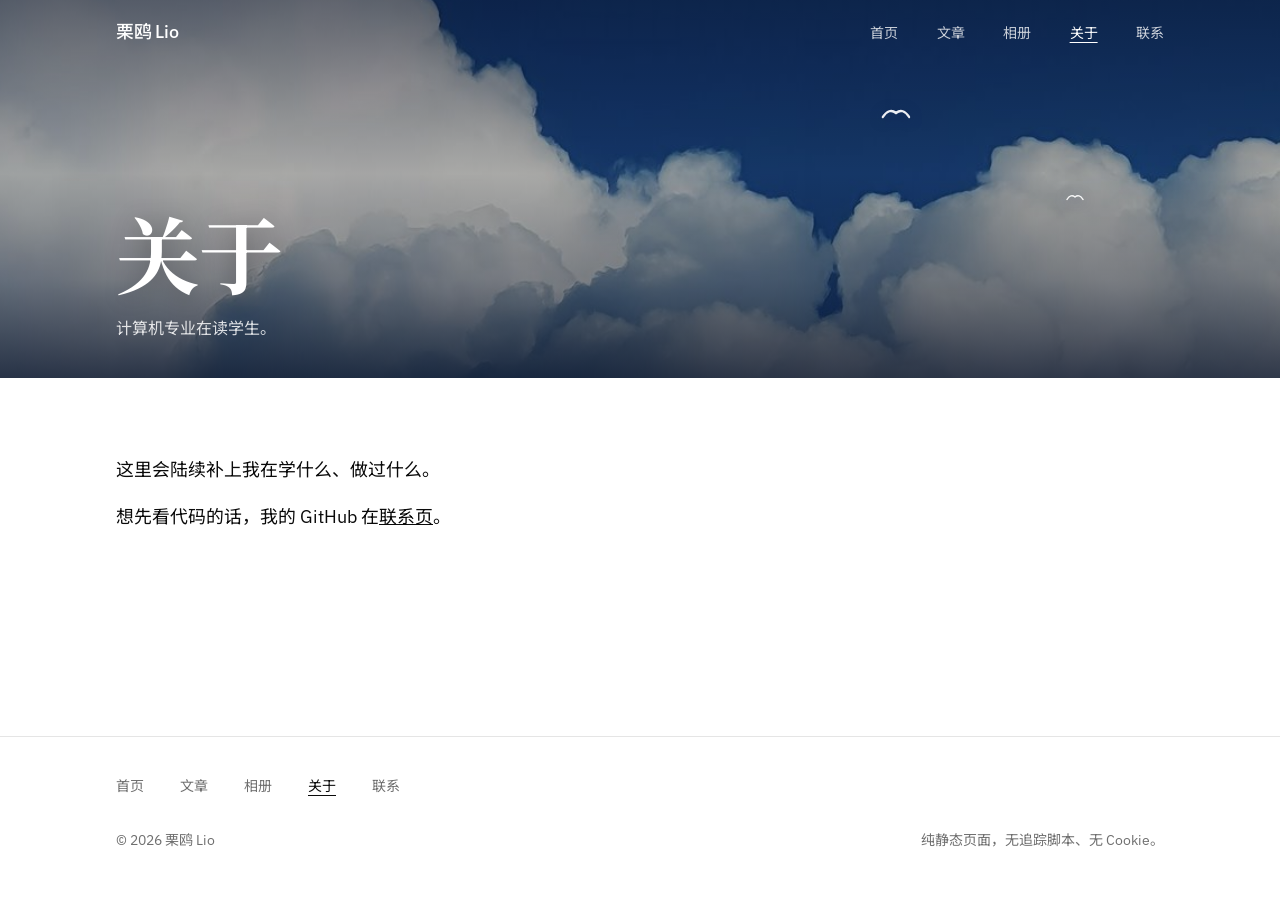
==== about.html @ 146764ef "初始提交：栗鸥 Lio 个人主页 五个页面（首页/文章/相册/关于/联系）+ 三个预备页面（项目/技术栈/留言），纯静态、无构建、无依赖。  首页一屏不滚动：照片铺满 + 大字 + 可点击的海鸥。全站" ====
<!DOCTYPE html>
<html lang="zh-CN">
<head>
<meta charset="utf-8">
<meta name="viewport" content="width=device-width, initial-scale=1">
<title>关于 · 栗鸥 Lio</title>
<meta name="description" content="关于栗鸥 Lio：学校与年级、关注的方向、现在在做什么。">
<meta property="og:type" content="website">
<meta property="og:site_name" content="栗鸥 Lio">
<meta property="og:title" content="关于 · 栗鸥 Lio">
<meta property="og:description" content="计算机专业在读，现在在找暑期实习。">
<meta property="og:url" content="https://你的域名/about.html">
<meta property="og:image" content="https://你的域名/assets/og-cover.jpg">
<meta property="og:image:width" content="1200">
<meta property="og:image:height" content="630">
<meta name="twitter:card" content="summary_large_image">
<link rel="icon" href="assets/favicon.svg" type="image/svg+xml">
<link rel="icon" href="assets/favicon-32.png" sizes="32x32" type="image/png">
<link rel="apple-touch-icon" href="assets/apple-touch-icon.png">
<link rel="preconnect" href="https://fonts.googleapis.com">
<link rel="preconnect" href="https://fonts.gstatic.com" crossorigin>
<link rel="stylesheet" href="https://fonts.googleapis.com/css2?family=Fraunces:opsz,wght@9..144,700&family=IBM+Plex+Sans:wght@400;500&family=Noto+Sans+SC:wght@400;500&family=Noto+Serif+SC:wght@700&display=swap">
<link rel="stylesheet" href="site.css">
</head>
<body class="sub">
<a class="skip" href="#main">跳到主要内容</a>

<header>
  <div class="wrap">
    <a class="brand" href="index.html">栗鸥 Lio</a>
    <nav aria-label="页面导航">
      <a href="index.html">首页</a>
      <a href="articles.html">文章</a>
      <a href="gallery.html">相册</a>
      <a href="about.html" aria-current="page">关于</a>
      <a href="contact.html">联系</a>
    </nav>
  </div>
</header>

<main id="main">

  <!-- 头图裁切贴近云层（.band-about），和项目页的"整片天"明显不同 -->
  <div class="pageband band-about">
    <div class="gulls">
      <div class="gull gull--deco" aria-hidden="true" style="--x:70%;--y:30%;--s:.9;--d:12s;--dx:13px;--dy:8px"><svg viewBox="0 0 64 30"><g><path d="M3 24 Q17 3 32 15 Q47 3 61 24" fill="none" stroke="currentColor" stroke-width="5" stroke-linecap="round"/></g></svg></div>
      <div class="gull gull--deco" aria-hidden="true" style="--x:84%;--y:52%;--s:.65;--d:9s;--dx:-9px;--dy:7px"><svg viewBox="0 0 64 30"><g><path d="M3 24 Q17 3 32 15 Q47 3 61 24" fill="none" stroke="currentColor" stroke-width="5" stroke-linecap="round"/></g></svg></div>
    </div>

    <div class="wrap band-inner">
      <h1>关于</h1>
      <p class="lede">计算机专业在读学生。</p>
    </div>
  </div>

  <div class="wrap pagebody">
    <section>
      <!-- TODO（给未来的你）：有内容了就往下加段落。
           学校与年级、在学什么、做过什么 —— 写具体的事，别写"热爱技术"这类形容词。
           写完把下面这段"陆续补上"删掉。 -->
      <p>这里会陆续补上我在学什么、做过什么。</p>
      <p>想先看代码的话，我的 GitHub 在<a href="contact.html">联系页</a>。</p>
    </section>
  </div>

</main>

<footer>
  <div class="wrap">
    <nav class="footnav" aria-label="页脚导航">
      <a href="index.html">首页</a>
      <a href="articles.html">文章</a>
      <a href="gallery.html">相册</a>
      <a href="about.html" aria-current="page">关于</a>
      <a href="contact.html">联系</a>
    </nav>
    <div class="footrow">
      <p>© <time datetime="2026">2026</time> 栗鸥 Lio</p>
      <p>纯静态页面，无追踪脚本、无 Cookie。</p>
    </div>
  </div>
</footer>
</body>
</html>
---- site.css ----
/* ============================================================
   栗鸥 Lio · 全站共用样式
   页面结构：
     index.html      首屏（hero 占满整个视口，不滚动）
     projects.html   项目
     about.html      关于
     stack.html      技术栈
     contact.html    联系
     guestbook.html  留言
   改配色 / 字体 / 间距只需要动下面的 :root 变量。
   ============================================================ */

:root{
  /* ── 色彩：全中性，强调色就是"黑"本身 ───────────────── */
  --bg:#FFFFFF;  --surface:#FAFAFA;
  --fg:#0A0A0A;  --fg-muted:#6F6F6F;  --line:#E5E5E5;
  --accent:#0A0A0A;

  /* ── 字体：避开 Inter / Roboto / Arial / 系统字体 / Space Grotesk ── */
  --font-display:"Fraunces","Noto Serif SC",Georgia,serif;
  --font-body:"IBM Plex Sans","Noto Sans SC",sans-serif;
  --font-mono:ui-monospace, SFMono-Regular, "SF Mono", Menlo, Consolas, "Liberation Mono", monospace;

  /* ── 字号阶梯：比例 1.25，全站只用这几档 ─────────────── */
  --step--1:.875rem; --step-0:1rem;      --step-1:1.25rem;  --step-2:1.5625rem;
  --step-3:1.9375rem; --step-4:2.4375rem;

  /* ── 间距：8pt 网格 ───────────────────────────────── */
  --space-2:8px; --space-3:12px; --space-4:16px; --space-6:24px;
  --space-8:32px; --space-12:48px; --space-16:64px; --space-24:96px;

  /* ── 度量 ─────────────────────────────────────────── */
  --container:1160px;   /* 宽画布：版心，不是阅读行宽 */
  --gutter:clamp(20px, 5vw, 56px);
  --measure:38em;       /* 正文段落：中文 ≤40 字/行 */
  --radius:2px;         /* 只留一档圆角 */

  /* 首屏背景图 —— 换背景只改这一行：
     url("assets/hero-sky-clean.jpg")   ✅ 当前使用：整张图铺满，中间那句英文已修掉
     url("assets/hero-sky.jpg")         原图（含英文 "BE JOYFUL ALWAYS"）
     url("assets/hero-sky-clouds.jpg")  只留云层带（1920×447）
     background-size 用 cover，任何屏幕比例都会铺满，不留白、不拉伸。      */
  --hero-img: url("assets/hero-sky-clean.jpg");
}
@media (prefers-color-scheme: dark){
  :root{ --bg:#000000; --surface:#0C0C0C; --fg:#FAFAFA; --fg-muted:#8C8C8C; --line:#242424; --accent:#FAFAFA; }
}

*,*::before,*::after{ box-sizing:border-box; }
/* 注册成"可插值颜色"，滚动驱动的顶栏变色才能在两种颜色之间平滑过渡 */
@property --hdr-fg{ syntax:"<color>"; inherits:true; initial-value:#FFFFFF; }
@property --hdr-bg{ syntax:"<color>"; inherits:true; initial-value:rgba(255,255,255,0); }
@property --hdr-line{ syntax:"<color>"; inherits:true; initial-value:rgba(255,255,255,0); }
html{ -webkit-text-size-adjust:100%; }
body{
  margin:0; min-height:100dvh;
  display:flex; flex-direction:column;          /* 让 footer 永远贴底 */
  background:var(--bg); color:var(--fg);
  font-family:var(--font-body);
  font-size:clamp(1rem, .94rem + .22vw, 1.125rem);
  line-height:1.75;
  font-synthesis-weight:none;
}
.wrap{ width:100%; max-width:var(--container); margin:0 auto; padding:0 var(--gutter); }
main{ flex:1 0 auto; display:flex; flex-direction:column; }

/* 焦点态必须可见（Vercel 规则：禁止只写 outline:none） */
:focus-visible{ outline:2px solid var(--accent); outline-offset:3px; border-radius:1px; }

.skip{ position:absolute; left:-9999px; }
.skip:focus{ position:static; display:inline-block; padding:var(--space-2) var(--space-4); }

/* ── 顶栏：全站共用 ─────────────────────────────────────
   默认状态：透明 + 白字，浮在照片上，跟着页面滚走。
   这是**不支持滚动驱动动画**时的样子 —— 完全可用，只是没有吸顶。
   下面 @supports 那一段才会把它变成"吸顶 + 滚动时自动变色"。
   ⚠️ 两个颜色变量用 @property 注册过（见文件顶部），
      否则浏览器不知道怎么在白和黑之间插值，只会硬切。 */
header{
  position:absolute; top:0; left:0; right:0; z-index:20; flex:none;
  background:none; border-bottom:0;
}
header .wrap{
  display:flex; justify-content:space-between; align-items:baseline;
  gap:var(--space-3) var(--space-8); flex-wrap:wrap;
  padding-top:var(--space-4); padding-bottom:var(--space-4);
}
.brand{ font-weight:500; letter-spacing:-.01em; color:#fff; text-decoration:none; }
nav{ display:flex; gap:clamp(16px, 3vw, 40px); flex-wrap:wrap; font-size:var(--step--1); }
nav a{ color:rgba(255,255,255,.82); text-decoration:none; padding-block:5px; }
/* padding-block 只是把可点区域从 14px 抬到 24px（WCAG 2.2 的最小触控目标），视觉高度不变 */
nav a:hover, nav a[aria-current="page"]{ color:#fff; text-decoration:underline; text-underline-offset:4px; }
/* 底边线只在顶栏变成实心之后才有意义，默认透明 */
header{ border-bottom:1px solid var(--hdr-line, rgba(255,255,255,0)); }

/* ── 阅读进度线 ─────────────────────────────────────────
   固定在视口最上沿。首页改成可滚动之后也一并用上了。 */
body::after{
  content:""; position:fixed; top:0; left:0; right:0; height:2px; z-index:30;
  background:var(--accent); transform:scaleX(0); transform-origin:left center;
  pointer-events:none;
}
body.home::after{ display:none; }   /* 首页一屏不滚动，没有进度可言 */

/* ── 首页（只用于 index.html）：整屏照片 hero，不滚动 ─────
   main 是 flex 容器，.hero 用 flex:1 吃掉整个视口高度。
   背景用「渐变遮罩 + 照片」两层叠，遮罩是为了让白字在白云上也能读。
   换背景图：改 :root 里的 --hero-img 一行。                */
/* 首页用满宽：名字贴左、右侧那片天空留给大海鸥。
   内容页保持 1160 版心。 */
body.home header .wrap,
main.home .hero-inner{
  max-width:none;
  padding-left:clamp(20px, 4vw, 64px);
  padding-right:clamp(20px, 4vw, 64px);
}

main.home{ flex:1 0 auto; display:flex; min-height:100dvh; }
main.home > .hero{
  position:relative; flex:1; display:flex; overflow:hidden;
  background-color:#0A1E45;
  background-image:
    linear-gradient(180deg,
      rgba(4,16,40,.62) 0%,
      rgba(4,16,40,.20) 42%,
      rgba(4,16,40,.30) 62%,
      rgba(4,16,40,.76) 100%),
    var(--hero-img);
  background-size:cover, cover;
  background-position:center, center;
  background-repeat:no-repeat, no-repeat;
}
.hero-inner{
  position:relative; z-index:2;             /* 压在海鸥层之上 */
  flex:1; display:flex; flex-direction:column; justify-content:space-between;
  padding-top:clamp(88px, 15vh, 156px);    /* 给绝对定位的顶栏让位 */
  padding-bottom:clamp(24px, 4vh, 44px);
  min-height:0;
}
.hero h1{
  font-family:var(--font-display); font-weight:700;
  font-size:clamp(2.75rem, min(9vw, 15vh), 8.5rem);
  line-height:.92; margin:0; text-wrap:balance;
  color:#fff; text-shadow:0 2px 28px rgba(0,0,0,.28);
}
.hero h1 .zh{ letter-spacing:0; }          /* 中文不收紧字距 */
.hero h1 .latin{ letter-spacing:-.035em; } /* 拉丁字母才收紧 */
.hero .lede{
  margin:clamp(16px, 2.5vh, 26px) 0 0;
  font-size:clamp(1.0625rem, 1.4vw, 1.25rem);
  color:rgba(255,255,255,.86); max-width:30em;
}
.hero-hint{ margin:0 0 var(--space-4); font-size:var(--step--1); color:rgba(255,255,255,.58); }
.hero .rule{ height:1px; background:rgba(255,255,255,.85); transform-origin:left center; }

/* 底部站点索引：那片本来是白云，白字压上去读不清，
   所以用一条实线 + 深色遮罩把它分成一块可读的信息区。
   四栏都是真导航，不是装饰。 */
.site-index{
  display:grid; grid-template-columns:repeat(4, minmax(0,1fr));
  gap:var(--space-4) clamp(20px, 3vw, 44px);
  padding-top:var(--space-6);
}
.site-index a{ display:block; color:#fff; text-decoration:none; }
.site-index b{ display:block; font-weight:500; font-size:1.0625rem; }
.site-index span{ display:block; margin-top:4px; font-size:var(--step--1); color:rgba(255,255,255,.66); }
.site-index a:hover b{ text-decoration:underline; text-underline-offset:4px; }
.site-index a:hover span{ color:rgba(255,255,255,.85); }
@media (max-width:820px){
  .site-index{ grid-template-columns:1fr 1fr; }
}
/* 矮屏（横屏手机、小笔记本）优先保住名字和索引，砍掉辅助信息 */
@media (max-height:720px){
  .hero-inner{ padding-top:clamp(76px, 13vh, 120px); }
  .hero-hint{ display:none; }
  .site-index span{ display:none; }
}

/* ── 海鸥：点一下就飞走，过一会儿换个位置飞回来 ─────────
   交互是纯装饰性的彩蛋，所以：键盘可用（真的 <button>）、
   尊重 prefers-reduced-motion（不动画，直接换位置）。
   位置和速度用 CSS 变量逐个调，不需要改 JS。          */
.gulls{ position:absolute; inset:0; z-index:1; pointer-events:none; }
.gull{
  position:absolute; left:var(--x, 50%); top:var(--y, 50%);
  width:calc(46px * var(--s, 1)); height:auto;
  padding:6px; margin:0; border:0; background:none; cursor:pointer;
  color:rgba(255,255,255,.92);
  transform:translate(-50%,-50%);
  transition:transform .25s ease;
  pointer-events:auto;
  -webkit-tap-highlight-color:transparent;
  filter:drop-shadow(0 2px 6px rgba(8,26,60,.5));
}
.gull:hover{ transform:translate(-50%,-50%) scale(1.15); color:#fff; }

/* 右侧那只大的：尺寸随视口走，不跟 --s 走，免得手机上大得离谱 */
.gull--lead{
  width:clamp(88px, 12vw, 168px);
  color:rgba(255,255,255,.95);
  filter:drop-shadow(0 8px 22px rgba(8,26,60,.5));
}
/* ── 海鸥的飞行姿态 ─────────────────────────────────────
   分两层，因为同一个元素上两个动画会互相覆盖 transform：
     svg  → 整只鸟的航迹（gull-soar，闭环回环，不再是直线来回）
     g    → 扇翅（gull-flap，翼尖上下扇）
   扇翅用 scaleY 压缩纵向：翼尖向身体收拢再打开，就是远处看鸟扇翅的样子。 */
.gull svg{
  display:block; width:100%; height:auto;
  animation:gull-soar var(--d, 10s) ease-in-out infinite;
}
.gull svg g,
.band-gull svg g{
  transform-box:fill-box;      /* 以鸟自身外框为参照，缩放才绕着自己转 */
  transform-origin:center;
  animation:gull-flap 2.4s ease-in-out infinite;
}
@keyframes gull-soar{
  0%,100%{ transform:translate3d(0,0,0) rotate(-3deg); }
  28%    { transform:translate3d(calc(var(--dx, 12px) * .55), calc(var(--dy, 8px) * -1), 0) rotate(2deg); }
  52%    { transform:translate3d(var(--dx, 12px), calc(var(--dy, 8px) * .25), 0) rotate(5deg); }
  78%    { transform:translate3d(calc(var(--dx, 12px) * .35), var(--dy, 8px), 0) rotate(-1deg); }
}
/* 下扑比上扬快、幅度也大一点 —— 对称的正弦看着像机器 */
@keyframes gull-flap{
  0%,100%{ transform:scaleY(1) translateY(0); }
  42%    { transform:scaleY(.56) translateY(1.6px); }
  58%    { transform:scaleY(.68) translateY(1px); }
}

/* 每只扇翅的快慢和相位都不同，否则八只像同一个模子刻出来的。
   ⚠️ 这八条必须排在下面的 .gull.away 之前：两者优先级相同，靠顺序决胜。 */
.gull:nth-child(1) svg g{ animation-duration:2.4s;  animation-delay:-.15s; }
.gull:nth-child(2) svg g{ animation-duration:2.9s;  animation-delay:-1.1s; }
.gull:nth-child(3) svg g{ animation-duration:2.2s;  animation-delay:-.7s; }
.gull:nth-child(4) svg g{ animation-duration:3.1s;  animation-delay:-1.85s; }
.gull:nth-child(5) svg g{ animation-duration:2.6s;  animation-delay:-.35s; }
.gull:nth-child(6) svg g{ animation-duration:3.4s;  animation-delay:-2.2s; }
.gull:nth-child(7) svg g{ animation-duration:2.05s; animation-delay:-1.4s; }
.gull:nth-child(8) svg g{ animation-duration:2.75s; animation-delay:-.9s; }

/* 惊飞：先向后"顿"一下，再斜着加速冲出去，同时侧身。
   原来是一条直线冲上去，这是整段里最假的地方。 */
.gull.away{ animation:gull-flee 1s cubic-bezier(.45,.05,.75,.35) forwards; }
.gull.away svg g{ animation-duration:.3s; }   /* 受惊时扇翅频率明显加快 */
@keyframes gull-flee{
  0%  { opacity:1; transform:translate(-50%,-50%) rotate(0deg); }
  22% { opacity:1; transform:translate(-50%,-50%) translate(-2.5vw,-7vh) scale(1.02) rotate(-7deg); }
  100%{ opacity:0; transform:translate(-50%,-50%) translate(22vw,-52vh) scale(.5) rotate(13deg); }
}
body.home :focus-visible{ outline-color:#fff; }   /* 黑描边在深蓝背景上看不见 */

@media (max-width:820px){
  /* 窄屏要让名字几乎顶满一行，所以 vw 系数比桌面大；
     仍然保留 vh 上限，防止横屏手机把整屏撑破。 */
  .hero h1{ font-size:clamp(2.75rem, min(21vw, 16vh), 5.5rem); }
  .gull{ width:calc(32px * var(--s, 1)); }
  /* 必须放在 .gull 之后：同优先级下后出现的胜出，
     否则大海鸥会被上面那条宽度规则压回普通大小。
     top 也在这里压过行内的 --y：窄屏欢迎语会换行到 34% 左右，
     主角海鸥再待在 33% 就会压在字上。 */
  .gull--lead{ width:clamp(72px, 20vw, 110px); top:47%; }
}

/* ── 首页入场：一次编排好的序列（全站唯一一处入场动效） ──────
   Anthropic 那份 frontend-design 里唯一被许可的"非用户触发"动效就是它：
     "A single orchestrated moment — one page-load sequence or one reveal —
      lands better than scattered effects."
   所以内容页不加入场：阅读页瞬间出现反而更专业，加了就是"每段都淡入"那种 AI 味。

   节奏（约 1.2 秒走完，只播一次）：
     0ms    名字升起
     100ms  欢迎语跟上
     260ms  实线从左拉出
     340ms+ 四栏索引依次就位
     120ms+ 海鸥成群从右上方飞入
   只用 transform / opacity。fill-mode 用 backwards 而不是 both：
   动画结束后元素回到自然样式，否则会把 hover 缩放和点击飞走一起锁死。 */
@media not (prefers-reduced-motion) {
  .hero h1,
  .hero .lede,
  .hero .rule,
  .hero-hint,
  .site-index a,
  .pageband h1,
  .pageband .lede,
  .gull{
    animation-duration:.85s;
    animation-timing-function:cubic-bezier(.22,.61,.36,1);
    animation-fill-mode:backwards;
  }
  .hero h1{ animation-name:enter-rise; }
  .hero .lede{ animation-name:enter-rise; animation-delay:.1s; }
  .hero .rule{ animation-name:enter-draw; animation-delay:.26s; animation-duration:.62s; }
  .hero-hint{ animation-name:enter-fade; animation-delay:.62s; animation-duration:.5s; }
  .site-index a{ animation-name:enter-rise; animation-duration:.55s; }
  /* 内页头图：标题和说明用同一段升起动画，节奏比首页更短促（内页不是主角） */
  .pageband h1{ animation-name:enter-rise; animation-duration:.7s; }
  .pageband .lede{ animation-name:enter-rise; animation-delay:.1s; animation-duration:.7s; }
  .site-index a:nth-child(1){ animation-delay:.34s; }
  .site-index a:nth-child(2){ animation-delay:.40s; }
  .site-index a:nth-child(3){ animation-delay:.46s; }
  .site-index a:nth-child(4){ animation-delay:.52s; }
  /* 海鸥：成群飞入。点击飞走之后同样靠这段动画飞回来 —— 不用再单独写一个"返回"动画 */
  .gull{ animation-name:enter-fly; animation-duration:1s; }
  .gull:nth-child(1){ animation-delay:.12s; }
  .gull:nth-child(2){ animation-delay:.30s; }
  .gull:nth-child(3){ animation-delay:.36s; }
  .gull:nth-child(4){ animation-delay:.42s; }
  .gull:nth-child(5){ animation-delay:.48s; }
  .gull:nth-child(6){ animation-delay:.54s; }
  .gull:nth-child(7){ animation-delay:.60s; }
  .gull:nth-child(8){ animation-delay:.66s; }
}
@keyframes enter-rise{
  from{ opacity:0; transform:translate3d(0, .22em, 0); }
  to  { opacity:1; transform:none; }
}
@keyframes enter-draw{
  from{ transform:scaleX(0); }
  to  { transform:scaleX(1); }
}
@keyframes enter-fade{
  from{ opacity:0; }
  to  { opacity:1; }
}
@keyframes enter-fly{
  0%  { opacity:0; transform:translate(-50%,-50%) translate3d(20vw,-16vh,0) scale(.72) rotate(-12deg); }
  62% { opacity:1; transform:translate(-50%,-50%) translate3d(-1.5vw,1.5vh,0) scale(1.04) rotate(3deg); }
  100%{ opacity:1; transform:translate(-50%,-50%) scale(1) rotate(0deg); }
}

/* ── 内页头图（pageband） ───────────────────────────────
   五个内页共用首页那张照片，靠不同的裁切位置 / 缩放 / 镜像做出差异：
   一个文件全站只下载一次，也不必再引入任何来源不明的图。
   页面标题从原来的左侧标题栏搬到了这里 —— 头图上放大字，
   正文回到浅色背景，阅读区不受影响。 */
.pageband{
  position:relative; overflow:hidden; color:#fff;
  display:flex; align-items:flex-end;
  min-height:clamp(290px, 42vh, 440px);
  padding-top:clamp(92px, 14vh, 148px);   /* 给绝对定位的顶栏让位 */
  padding-bottom:clamp(26px, 4vh, 46px);
}
.pageband::before{                         /* 照片层 */
  content:""; position:absolute; inset:0; z-index:0;
  background-image:var(--band-img, url("assets/hero-sky-clean.jpg"));
  background-size:var(--band-size, cover);
  background-position:var(--band-pos, center);
  background-repeat:no-repeat;
  transform:var(--band-flip, none);
}
.pageband::after{                          /* 遮罩层：保证白字在白云上也读得清 */
  content:""; position:absolute; inset:0; z-index:0;
  background:linear-gradient(180deg,
    rgba(4,16,40,.60) 0%, rgba(4,16,40,.26) 46%,
    rgba(4,16,40,.46) 74%, rgba(4,16,40,.80) 100%);
}
.band-inner{ position:relative; z-index:2; width:100%; }
.pageband h1{
  font-family:var(--font-display); font-weight:700;
  font-size:clamp(2.5rem, min(7.5vw, 13vh), 5.25rem);
  line-height:.98; margin:0; letter-spacing:-.01em;
  text-shadow:0 2px 24px rgba(0,0,0,.3);
}
.pageband .lede{
  margin:clamp(10px, 1.6vh, 18px) 0 0;
  font-size:clamp(1rem, 1.2vw, 1.125rem);
  color:rgba(255,255,255,.84); max-width:34em;
}

/* 每页的裁切不同：项目看整片天，关于贴近云，技术栈镜像，
   联系只留空天，留言压在云顶 */
.band-projects{  --band-pos:50% 44%; --band-size:cover; }
.band-about{     --band-pos:30% 86%; --band-size:168%; }
.band-stack{     --band-pos:58% 10%; --band-size:152%; --band-flip:scaleX(-1); }
.band-contact{   --band-pos:58% 68%; --band-size:195%; }
.band-guestbook{ --band-pos:44% 98%; --band-size:150%; }
.band-articles{  --band-pos:62% 82%; --band-size:158%; }
.band-gallery{   --band-pos:20% 12%; --band-size:205%; --band-flip:scaleX(-1); }

/* ── 空状态：诚实但不刺眼（比"待填"体面） ─────────────── */
.empty{ color:var(--fg-muted); max-width:var(--measure); }

/* ── 文章列表 ─────────────────────────────────────────── */
.post-list{ list-style:none; padding:0; margin:0; display:grid; gap:clamp(28px, 4vw, 44px); }
.post-list a{ display:block; text-decoration:none; }
.post-list .d{ display:block; font-family:var(--font-mono); font-size:var(--step--1); color:var(--fg-muted); }
.post-list .t{ display:block; margin-top:var(--space-2); font-size:var(--step-1); font-weight:500; }
.post-list .s{ display:block; margin-top:var(--space-2); color:var(--fg-muted); max-width:var(--measure); }
.post-list a:hover .t{ text-decoration:underline; text-underline-offset:4px; }

/* ── 相册网格 ─────────────────────────────────────────── */
.album{
  display:grid; gap:var(--space-3);
  grid-template-columns:repeat(auto-fill, minmax(min(100%, 240px), 1fr));
}
.album figure{ margin:0; }
.album img{ display:block; width:100%; height:auto; border-radius:var(--radius); background:var(--surface); }
.album figcaption{ margin-top:var(--space-2); font-size:var(--step--1); color:var(--fg-muted); }

/* 内页头图里的海鸥是纯装饰：不可点、不进无障碍树。
   点击互动是首页的彩蛋，内页不做，免得出现"点了没反应"的死按钮。 */
.gull--deco{ pointer-events:none; }

/* ── 内容区：照片下方的浅色阅读区（内页不再用左侧标题栏） ── */
section{
  padding:clamp(44px, 6vw, 84px) 0;
  border-top:1px solid var(--line);
}
.pagebody section:first-of-type{ border-top:0; padding-top:clamp(40px, 6vw, 76px); }
p{ max-width:var(--measure); margin:0 0 var(--space-4); }
a{ color:inherit; }

/* ── 作品：真实序列才编号（这里不编号） ──────────────── */
.work{ display:grid; gap:clamp(40px, 5vw, 72px); }
.work article{ display:grid; gap:var(--space-4); }
.work h2, .work h3{ font-size:var(--step-2); font-weight:500; margin:0; letter-spacing:-.01em; }
.work dl{
  margin:0; display:grid; grid-template-columns:6em minmax(0,1fr);
  gap:var(--space-2) var(--space-6); max-width:46em;
}
.work dt{ color:var(--fg-muted); font-size:var(--step--1); line-height:1.9; }
.work dd{ margin:0; }
.work .links{ display:flex; gap:var(--space-8); font-size:var(--step--1); }
.work .links a{ color:var(--fg-muted); text-decoration:underline; text-underline-offset:4px; }
.work .links a:hover{ color:var(--fg); }

/* ── 技术栈：等宽体的唯一正当用途 ───────────────────── */
.stack{ display:flex; flex-wrap:wrap; gap:var(--space-2); list-style:none; padding:0; margin:0; max-width:46em; }
.stack li{
  font-family:var(--font-mono); font-size:var(--step--1);
  border:1px solid var(--line); border-radius:var(--radius);
  padding:2px var(--space-3); color:var(--fg-muted);
}

/* ── 关于页顶部的速览表（从首屏挪过来的三格） ─────────── */
.facts{
  margin:0 0 var(--space-8); padding-bottom:var(--space-6);
  border-bottom:1px solid var(--line);
  display:grid; gap:var(--space-6) clamp(16px, 3vw, 40px);
  grid-template-columns:repeat(3, minmax(0,1fr));
  max-width:46em;
}
.facts dt{
  font-family:var(--font-mono); font-size:.75rem;
  color:var(--fg-muted); margin:0 0 var(--space-2);
}
.facts dd{ margin:0; }
@media (max-width:640px){ .facts{ grid-template-columns:1fr 1fr; } }

/* 联系页只有一条渠道时，把它放大 —— 与其显得空旷，不如变成"聚焦" */
.contact-line{
  font-size:clamp(1.25rem, 2vw, 1.75rem); line-height:1.5;
}
.contact-line a{ text-decoration-thickness:2px; text-underline-offset:6px; }

/* ── 滚动驱动动画（全站只用这几处，不是每段都加） ────────
   1) 阅读进度线：scroll() 时间轴，进度 = 页面滚动百分比
   2) 项目页头图里的海鸥：一开始滚动就飞走，滚回顶部又飞回来
   3) 项目标题钉住：sticky，读到哪儿标题跟到哪儿

   支持度（2026-08，caniuse）：Chrome/Edge 115+、Safari 26+、Firefox 160+，全球约 87%。
   不支持时：进度线保持不可见（scaleX 0）、海鸥安静待在头图里、标题照样钉住，
   内容完全可用 —— 也就是"反过来写"：默认是最终状态，只在支持时才叠动画。
   两处动效都包在 prefers-reduced-motion 里：滚动驱动的位移动效最容易引起不适。 */

/* 1) 阅读进度线（在顶栏那一节已经定义为 body::after 固定在视口上沿） */

/* 2) 项目页头图里的海鸥：一开始滚动就飞走，滚回顶部又回来。
      现在它在头图里，不再是左侧标题栏（标题栏已经取消）。 */
.band-gull{
  position:absolute; z-index:1; pointer-events:none;
  right:clamp(24px, 9vw, 150px); bottom:clamp(44px, 10vh, 104px);
  width:clamp(62px, 7vw, 104px);
  color:rgba(255,255,255,.92);
  filter:drop-shadow(0 4px 16px rgba(8,26,60,.5));
}
.band-gull svg{ display:block; width:100%; height:auto; }

/* 3) 项目标题钉住（不依赖滚动驱动动画，sticky 全浏览器可用） */
.work article h2{
  position:sticky; top:0; z-index:2;
  background:var(--bg); padding-block:var(--space-3);
  margin-block:calc(-1 * var(--space-3)) 0;
}

@supports (animation-timeline: scroll()) {
  @media not (prefers-reduced-motion) {
    body::after{
      animation: read-progress linear both;
      animation-timeline: scroll(root block);
    }
    .band-gull{
      animation: gull-startle linear both;
      animation-timeline: scroll(root block);
      animation-range: 0% 15%;
    }

    /* 顶栏吸顶 + 滚动变色。必须只在支持且未开启"减少动态效果"时启用：
       否则顶栏会固定成透明白字，压在白色正文上就看不见了。 */
    header{
      position:fixed;
      background-color:var(--hdr-bg);
      --hdr-fg:#FFFFFF;
      --hdr-bg:rgba(255,255,255,0);
      --hdr-line:rgba(255,255,255,0);
      animation: hdr-solid linear both;
      animation-timeline: scroll(root block);
      animation-range: 0 66vh;          /* 首页：首屏快滚完时才变实心 */
    }
    body.sub header{ animation-range: 0 320px; }   /* 内页头图只有 40vh 高 */
    .brand{ color:var(--hdr-fg); }
    nav a{ color:color-mix(in srgb, var(--hdr-fg) 78%, transparent); }
    nav a:hover, nav a[aria-current="page"]{ color:var(--hdr-fg); }

    /* ── 首屏退场那段已撤掉：首页恢复成不滚动的一屏 ── */
  }
}
@keyframes hdr-solid{
  from{ --hdr-fg:#FFFFFF; --hdr-bg:rgba(255,255,255,0); --hdr-line:rgba(255,255,255,0); }
  to  { --hdr-fg:#0A0A0A; --hdr-bg:#FFFFFF; --hdr-line:#E5E5E5; }
}
@keyframes read-progress{ from{ transform:scaleX(0) } to{ transform:scaleX(1) } }
@keyframes gull-startle{
  0%  { opacity:.3;  transform:translate3d(0,0,0) scale(1) rotate(0deg); }
  30% { opacity:.34; transform:translate3d(-7px,-16px,0) scale(1.03) rotate(-6deg); }
  100%{ opacity:0;   transform:translate3d(10vw,-24vh,0) scale(.68) rotate(12deg); }
}

/* ── 占位符：故意显眼，填完删掉 class 即可 ────────────── */
.todo{ color:var(--fg-muted); border-bottom:1px dashed var(--line); }

footer{
  flex:none; border-top:1px solid var(--line);
  padding:var(--space-8) 0 var(--space-12); color:var(--fg-muted); font-size:var(--step--1);
}
footer .wrap{ display:grid; gap:var(--space-6); }
/* 顶栏不吸顶，长页面滚到底就够不着导航了 —— 页脚再给一份 */
.footnav{ display:flex; gap:clamp(16px, 3vw, 36px); flex-wrap:wrap; }
.footnav a{ color:var(--fg-muted); text-decoration:none; }
.footnav a:hover, .footnav a[aria-current="page"]{ color:var(--fg); text-decoration:underline; text-underline-offset:4px; }
.footrow{ display:flex; justify-content:space-between; gap:var(--space-6); flex-wrap:wrap; }
footer p{ margin:0; max-width:none; }
time{ font-variant-numeric:tabular-nums; }

/* ── 首页不滚动时页脚也要能待在最底部 ─────────────────── */
@media (max-height:620px){
  main.home > .hero{ padding-top:var(--space-6); padding-bottom:var(--space-6); }
}

@media (prefers-reduced-motion: reduce){
  *{ animation:none !important; transition:none !important; scroll-behavior:auto !important; }
}
@media (max-width:639px){
  .work dl{ grid-template-columns:1fr; gap:2px; }
  .work dt{ margin-top:var(--space-4); }
}
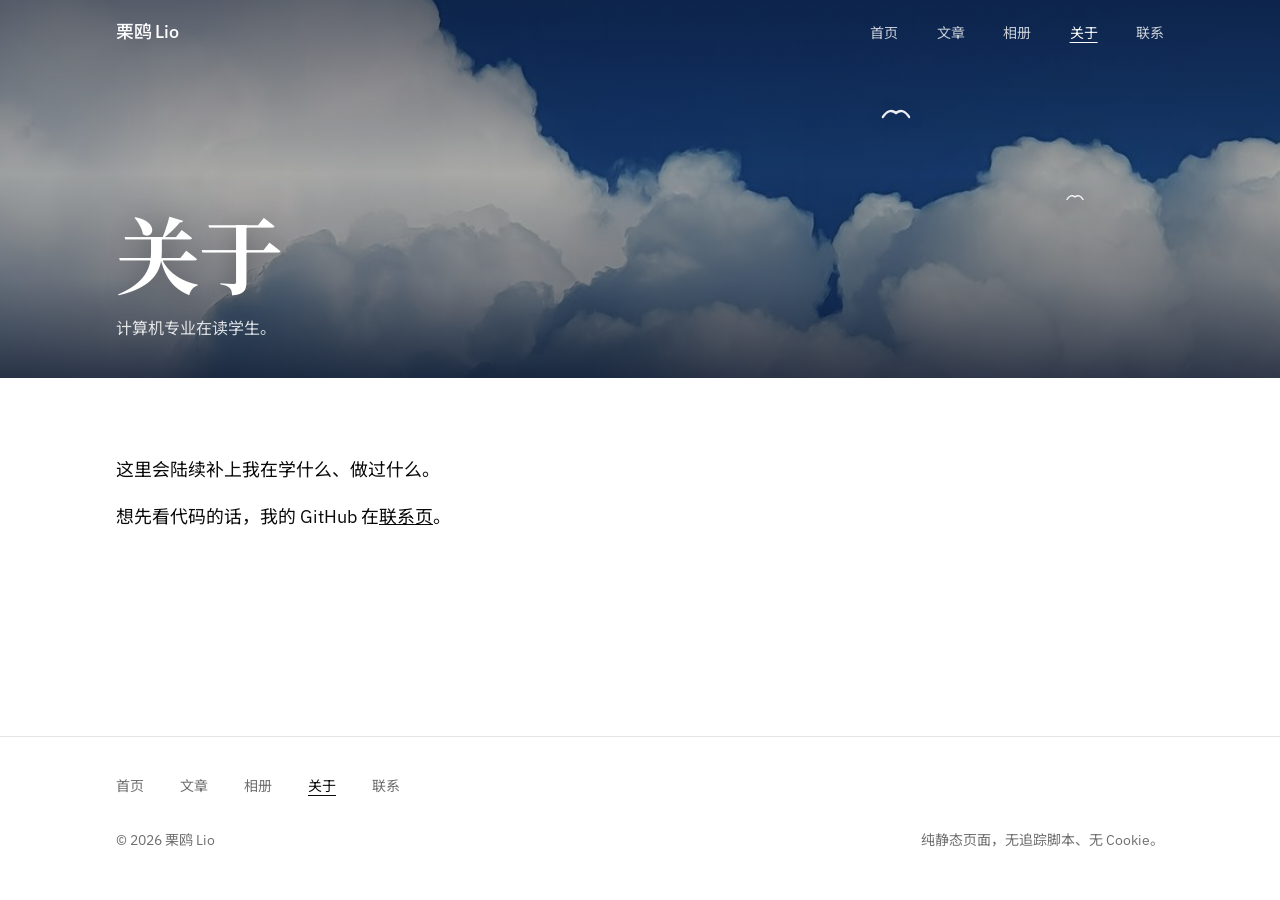
==== commit cb9e4347: "字体改为自托管，移除 Google Fonts 依赖 动机：Google Fonts 那份 CSS 有 337 KB 且渲染阻塞，而 fonts.gstatic.com 在国内经常连不上 —— 一旦连" ====
--- a/about.html
+++ b/about.html
@@ -4,22 +4,21 @@
 <meta charset="utf-8">
 <meta name="viewport" content="width=device-width, initial-scale=1">
 <title>关于 · 栗鸥 Lio</title>
-<meta name="description" content="关于栗鸥 Lio：学校与年级、关注的方向、现在在做什么。">
+<meta name="description" content="关于栗鸥 Lio。">
 <meta property="og:type" content="website">
 <meta property="og:site_name" content="栗鸥 Lio">
 <meta property="og:title" content="关于 · 栗鸥 Lio">
-<meta property="og:description" content="计算机专业在读，现在在找暑期实习。">
-<meta property="og:url" content="https://你的域名/about.html">
-<meta property="og:image" content="https://你的域名/assets/og-cover.jpg">
+<meta property="og:description" content="计算机专业在读学生。">
+<meta property="og:url" content="https://liujiahao.me/about.html">
+<meta property="og:image" content="https://liujiahao.me/assets/og-cover.jpg">
 <meta property="og:image:width" content="1200">
 <meta property="og:image:height" content="630">
 <meta name="twitter:card" content="summary_large_image">
 <link rel="icon" href="assets/favicon.svg" type="image/svg+xml">
 <link rel="icon" href="assets/favicon-32.png" sizes="32x32" type="image/png">
 <link rel="apple-touch-icon" href="assets/apple-touch-icon.png">
-<link rel="preconnect" href="https://fonts.googleapis.com">
-<link rel="preconnect" href="https://fonts.gstatic.com" crossorigin>
-<link rel="stylesheet" href="https://fonts.googleapis.com/css2?family=Fraunces:opsz,wght@9..144,700&family=IBM+Plex+Sans:wght@400;500&family=Noto+Sans+SC:wght@400;500&family=Noto+Serif+SC:wght@700&display=swap">
+<!-- 字体自托管，不再依赖 Google Fonts 的 CDN。见 tools/build-fonts.mjs -->
+<link rel="stylesheet" href="assets/fonts.css">
 <link rel="stylesheet" href="site.css">
 </head>
 <body class="sub">
--- a/assets/fonts.css
+++ b/assets/fonts.css
@@ -0,0 +1,56 @@
+/* 字体自托管 —— 由 tools/build-fonts.mjs 生成，不要手改。
+   内容大改（新增很多字）之后重新跑：node tools/build-fonts.mjs */
+
+@font-face{
+  font-family:"Fraunces";
+  font-style:normal;
+  font-weight:700;
+  font-display:swap;
+  src:url("fonts/fraunces-700.woff2") format("woff2");
+  unicode-range:U+20-7e, U+a9, U+b7, U+2014, U+2026, U+2192, U+3001-3002, U+300a-300f, U+4e00, U+4e09-4e0b, U+4e0d, U+4e13, U+4e1a, U+4e1c, U+4e2a, U+4e2d, U+4e3b, U+4e48, U+4e86, U+4e8c, U+4e8e, U+4e91, U+4e9b, U+4eba, U+4ec0, U+4ee3, U+4eec, U+4f1a, U+4f4f, U+4f60, U+505a, U+513f, U+5148, U+516c, U+5173, U+5185, U+518c-518d, U+5199, U+51b3, U+5206, U+5217, U+5230, U+529f, U+52a8, U+533a, U+534a, U+5373, U+53bb, U+53ea, U+53ef, U+53f7, U+540d-540e, U+542f, U+548c, U+54ea, U+56de, U+5728, U+5751, U+586b, U+591a, U+5929, U+5934, U+5956, U+597d, U+5b57, U+5b66, U+5b83, U+5b8c, U+5b9e, U+5bb9, U+5c0f, U+5c31, U+5ea6, U+5f00, U+5f55, U+6001, U+6027, U+6089, U+60f3, U+6210-6211, U+6237, U+624b, U+6253, U+625b, U+627e, U+6280, U+628a, U+62ac, U+62cd, U+6309, U+6570, U+6587, U+65e0, U+662f, U+6709, U+672a, U+672c, U+672f, U+673a, U+6765, U+679c, U+67e5, U+6808, U+6817, U+6b63, U+6b65, U+6bcf, U+6ca1, U+6cd5, U+6ce8, U+6d77, U+6e05, U+6e90, U+6f14, U+70b9, U+7167, U+719f, U+7247, U+72ec, U+751f, U+7528, U+7559, U+767b, U+7684, U+76ee, U+76f8, U+770b, U+771f, U+7801, U+793a, U+7a0b, U+7a7a, U+7acb, U+7ae0, U+7aef, U+7b56, U+7b97, U+7cfb, U+7eaf, U+7ebf, U+7ec3-7ec4, U+7ed3, U+7eed, U+7f16, U+7f6e, U+8054, U+80fd, U+811a, U+8272, U+83b7, U+8865, U+897f, U+8981, U+89d2, U+89e3, U+8a00, U+8ba1, U+8bc1, U+8bc4, U+8bdd, U+8bfb, U+8bfe, U+8c01, U+8d1f, U+8d23, U+8d26, U+8d70, U+8dd1, U+8df3, U+8e2a, U+8fc7, U+8fd8-8fd9, U+8ffd, U+901a, U+9047, U+90e8, U+90fd, U+914d, U+91ca, U+91cc, U+952e, U+95ee, U+9645-9646, U+968f, U+9759, U+9762, U+9875, U+9879, U+9898, U+98de, U+9996, U+9a8c, U+9e25, U+ff01, U+ff08-ff09, U+ff0c, U+ff1a-ff1b, U+ff1f;
+}
+
+@font-face{
+  font-family:"IBM Plex Sans";
+  font-style:normal;
+  font-weight:400;
+  font-display:swap;
+  src:url("fonts/plex-400.woff2") format("woff2");
+  unicode-range:U+20-7e, U+a9, U+b7, U+2014, U+2026, U+2192, U+3001-3002, U+300a-300f, U+4e00, U+4e09-4e0b, U+4e0d, U+4e13, U+4e1a, U+4e1c, U+4e2a, U+4e2d, U+4e3b, U+4e48, U+4e86, U+4e8c, U+4e8e, U+4e91, U+4e9b, U+4eba, U+4ec0, U+4ee3, U+4eec, U+4f1a, U+4f4f, U+4f60, U+505a, U+513f, U+5148, U+516c, U+5173, U+5185, U+518c-518d, U+5199, U+51b3, U+5206, U+5217, U+5230, U+529f, U+52a8, U+533a, U+534a, U+5373, U+53bb, U+53ea, U+53ef, U+53f7, U+540d-540e, U+542f, U+548c, U+54ea, U+56de, U+5728, U+5751, U+586b, U+591a, U+5929, U+5934, U+5956, U+597d, U+5b57, U+5b66, U+5b83, U+5b8c, U+5b9e, U+5bb9, U+5c0f, U+5c31, U+5ea6, U+5f00, U+5f55, U+6001, U+6027, U+6089, U+60f3, U+6210-6211, U+6237, U+624b, U+6253, U+625b, U+627e, U+6280, U+628a, U+62ac, U+62cd, U+6309, U+6570, U+6587, U+65e0, U+662f, U+6709, U+672a, U+672c, U+672f, U+673a, U+6765, U+679c, U+67e5, U+6808, U+6817, U+6b63, U+6b65, U+6bcf, U+6ca1, U+6cd5, U+6ce8, U+6d77, U+6e05, U+6e90, U+6f14, U+70b9, U+7167, U+719f, U+7247, U+72ec, U+751f, U+7528, U+7559, U+767b, U+7684, U+76ee, U+76f8, U+770b, U+771f, U+7801, U+793a, U+7a0b, U+7a7a, U+7acb, U+7ae0, U+7aef, U+7b56, U+7b97, U+7cfb, U+7eaf, U+7ebf, U+7ec3-7ec4, U+7ed3, U+7eed, U+7f16, U+7f6e, U+8054, U+80fd, U+811a, U+8272, U+83b7, U+8865, U+897f, U+8981, U+89d2, U+89e3, U+8a00, U+8ba1, U+8bc1, U+8bc4, U+8bdd, U+8bfb, U+8bfe, U+8c01, U+8d1f, U+8d23, U+8d26, U+8d70, U+8dd1, U+8df3, U+8e2a, U+8fc7, U+8fd8-8fd9, U+8ffd, U+901a, U+9047, U+90e8, U+90fd, U+914d, U+91ca, U+91cc, U+952e, U+95ee, U+9645-9646, U+968f, U+9759, U+9762, U+9875, U+9879, U+9898, U+98de, U+9996, U+9a8c, U+9e25, U+ff01, U+ff08-ff09, U+ff0c, U+ff1a-ff1b, U+ff1f;
+}
+
+@font-face{
+  font-family:"IBM Plex Sans";
+  font-style:normal;
+  font-weight:500;
+  font-display:swap;
+  src:url("fonts/plex-500.woff2") format("woff2");
+  unicode-range:U+20-7e, U+a9, U+b7, U+2014, U+2026, U+2192, U+3001-3002, U+300a-300f, U+4e00, U+4e09-4e0b, U+4e0d, U+4e13, U+4e1a, U+4e1c, U+4e2a, U+4e2d, U+4e3b, U+4e48, U+4e86, U+4e8c, U+4e8e, U+4e91, U+4e9b, U+4eba, U+4ec0, U+4ee3, U+4eec, U+4f1a, U+4f4f, U+4f60, U+505a, U+513f, U+5148, U+516c, U+5173, U+5185, U+518c-518d, U+5199, U+51b3, U+5206, U+5217, U+5230, U+529f, U+52a8, U+533a, U+534a, U+5373, U+53bb, U+53ea, U+53ef, U+53f7, U+540d-540e, U+542f, U+548c, U+54ea, U+56de, U+5728, U+5751, U+586b, U+591a, U+5929, U+5934, U+5956, U+597d, U+5b57, U+5b66, U+5b83, U+5b8c, U+5b9e, U+5bb9, U+5c0f, U+5c31, U+5ea6, U+5f00, U+5f55, U+6001, U+6027, U+6089, U+60f3, U+6210-6211, U+6237, U+624b, U+6253, U+625b, U+627e, U+6280, U+628a, U+62ac, U+62cd, U+6309, U+6570, U+6587, U+65e0, U+662f, U+6709, U+672a, U+672c, U+672f, U+673a, U+6765, U+679c, U+67e5, U+6808, U+6817, U+6b63, U+6b65, U+6bcf, U+6ca1, U+6cd5, U+6ce8, U+6d77, U+6e05, U+6e90, U+6f14, U+70b9, U+7167, U+719f, U+7247, U+72ec, U+751f, U+7528, U+7559, U+767b, U+7684, U+76ee, U+76f8, U+770b, U+771f, U+7801, U+793a, U+7a0b, U+7a7a, U+7acb, U+7ae0, U+7aef, U+7b56, U+7b97, U+7cfb, U+7eaf, U+7ebf, U+7ec3-7ec4, U+7ed3, U+7eed, U+7f16, U+7f6e, U+8054, U+80fd, U+811a, U+8272, U+83b7, U+8865, U+897f, U+8981, U+89d2, U+89e3, U+8a00, U+8ba1, U+8bc1, U+8bc4, U+8bdd, U+8bfb, U+8bfe, U+8c01, U+8d1f, U+8d23, U+8d26, U+8d70, U+8dd1, U+8df3, U+8e2a, U+8fc7, U+8fd8-8fd9, U+8ffd, U+901a, U+9047, U+90e8, U+90fd, U+914d, U+91ca, U+91cc, U+952e, U+95ee, U+9645-9646, U+968f, U+9759, U+9762, U+9875, U+9879, U+9898, U+98de, U+9996, U+9a8c, U+9e25, U+ff01, U+ff08-ff09, U+ff0c, U+ff1a-ff1b, U+ff1f;
+}
+
+@font-face{
+  font-family:"Noto Sans SC";
+  font-style:normal;
+  font-weight:400;
+  font-display:swap;
+  src:url("fonts/notosanssc-400.woff2") format("woff2");
+  unicode-range:U+20-7e, U+a9, U+b7, U+2014, U+2026, U+2192, U+3001-3002, U+300a-300f, U+4e00, U+4e09-4e0b, U+4e0d, U+4e13, U+4e1a, U+4e1c, U+4e2a, U+4e2d, U+4e3b, U+4e48, U+4e86, U+4e8c, U+4e8e, U+4e91, U+4e9b, U+4eba, U+4ec0, U+4ee3, U+4eec, U+4f1a, U+4f4f, U+4f60, U+505a, U+513f, U+5148, U+516c, U+5173, U+5185, U+518c-518d, U+5199, U+51b3, U+5206, U+5217, U+5230, U+529f, U+52a8, U+533a, U+534a, U+5373, U+53bb, U+53ea, U+53ef, U+53f7, U+540d-540e, U+542f, U+548c, U+54ea, U+56de, U+5728, U+5751, U+586b, U+591a, U+5929, U+5934, U+5956, U+597d, U+5b57, U+5b66, U+5b83, U+5b8c, U+5b9e, U+5bb9, U+5c0f, U+5c31, U+5ea6, U+5f00, U+5f55, U+6001, U+6027, U+6089, U+60f3, U+6210-6211, U+6237, U+624b, U+6253, U+625b, U+627e, U+6280, U+628a, U+62ac, U+62cd, U+6309, U+6570, U+6587, U+65e0, U+662f, U+6709, U+672a, U+672c, U+672f, U+673a, U+6765, U+679c, U+67e5, U+6808, U+6817, U+6b63, U+6b65, U+6bcf, U+6ca1, U+6cd5, U+6ce8, U+6d77, U+6e05, U+6e90, U+6f14, U+70b9, U+7167, U+719f, U+7247, U+72ec, U+751f, U+7528, U+7559, U+767b, U+7684, U+76ee, U+76f8, U+770b, U+771f, U+7801, U+793a, U+7a0b, U+7a7a, U+7acb, U+7ae0, U+7aef, U+7b56, U+7b97, U+7cfb, U+7eaf, U+7ebf, U+7ec3-7ec4, U+7ed3, U+7eed, U+7f16, U+7f6e, U+8054, U+80fd, U+811a, U+8272, U+83b7, U+8865, U+897f, U+8981, U+89d2, U+89e3, U+8a00, U+8ba1, U+8bc1, U+8bc4, U+8bdd, U+8bfb, U+8bfe, U+8c01, U+8d1f, U+8d23, U+8d26, U+8d70, U+8dd1, U+8df3, U+8e2a, U+8fc7, U+8fd8-8fd9, U+8ffd, U+901a, U+9047, U+90e8, U+90fd, U+914d, U+91ca, U+91cc, U+952e, U+95ee, U+9645-9646, U+968f, U+9759, U+9762, U+9875, U+9879, U+9898, U+98de, U+9996, U+9a8c, U+9e25, U+ff01, U+ff08-ff09, U+ff0c, U+ff1a-ff1b, U+ff1f;
+}
+
+@font-face{
+  font-family:"Noto Sans SC";
+  font-style:normal;
+  font-weight:500;
+  font-display:swap;
+  src:url("fonts/notosanssc-500.woff2") format("woff2");
+  unicode-range:U+20-7e, U+a9, U+b7, U+2014, U+2026, U+2192, U+3001-3002, U+300a-300f, U+4e00, U+4e09-4e0b, U+4e0d, U+4e13, U+4e1a, U+4e1c, U+4e2a, U+4e2d, U+4e3b, U+4e48, U+4e86, U+4e8c, U+4e8e, U+4e91, U+4e9b, U+4eba, U+4ec0, U+4ee3, U+4eec, U+4f1a, U+4f4f, U+4f60, U+505a, U+513f, U+5148, U+516c, U+5173, U+5185, U+518c-518d, U+5199, U+51b3, U+5206, U+5217, U+5230, U+529f, U+52a8, U+533a, U+534a, U+5373, U+53bb, U+53ea, U+53ef, U+53f7, U+540d-540e, U+542f, U+548c, U+54ea, U+56de, U+5728, U+5751, U+586b, U+591a, U+5929, U+5934, U+5956, U+597d, U+5b57, U+5b66, U+5b83, U+5b8c, U+5b9e, U+5bb9, U+5c0f, U+5c31, U+5ea6, U+5f00, U+5f55, U+6001, U+6027, U+6089, U+60f3, U+6210-6211, U+6237, U+624b, U+6253, U+625b, U+627e, U+6280, U+628a, U+62ac, U+62cd, U+6309, U+6570, U+6587, U+65e0, U+662f, U+6709, U+672a, U+672c, U+672f, U+673a, U+6765, U+679c, U+67e5, U+6808, U+6817, U+6b63, U+6b65, U+6bcf, U+6ca1, U+6cd5, U+6ce8, U+6d77, U+6e05, U+6e90, U+6f14, U+70b9, U+7167, U+719f, U+7247, U+72ec, U+751f, U+7528, U+7559, U+767b, U+7684, U+76ee, U+76f8, U+770b, U+771f, U+7801, U+793a, U+7a0b, U+7a7a, U+7acb, U+7ae0, U+7aef, U+7b56, U+7b97, U+7cfb, U+7eaf, U+7ebf, U+7ec3-7ec4, U+7ed3, U+7eed, U+7f16, U+7f6e, U+8054, U+80fd, U+811a, U+8272, U+83b7, U+8865, U+897f, U+8981, U+89d2, U+89e3, U+8a00, U+8ba1, U+8bc1, U+8bc4, U+8bdd, U+8bfb, U+8bfe, U+8c01, U+8d1f, U+8d23, U+8d26, U+8d70, U+8dd1, U+8df3, U+8e2a, U+8fc7, U+8fd8-8fd9, U+8ffd, U+901a, U+9047, U+90e8, U+90fd, U+914d, U+91ca, U+91cc, U+952e, U+95ee, U+9645-9646, U+968f, U+9759, U+9762, U+9875, U+9879, U+9898, U+98de, U+9996, U+9a8c, U+9e25, U+ff01, U+ff08-ff09, U+ff0c, U+ff1a-ff1b, U+ff1f;
+}
+
+@font-face{
+  font-family:"Noto Serif SC";
+  font-style:normal;
+  font-weight:700;
+  font-display:swap;
+  src:url("fonts/notoserifsc-700.woff2") format("woff2");
+  unicode-range:U+20-7e, U+a9, U+b7, U+2014, U+2026, U+2192, U+3001-3002, U+300a-300f, U+4e00, U+4e09-4e0b, U+4e0d, U+4e13, U+4e1a, U+4e1c, U+4e2a, U+4e2d, U+4e3b, U+4e48, U+4e86, U+4e8c, U+4e8e, U+4e91, U+4e9b, U+4eba, U+4ec0, U+4ee3, U+4eec, U+4f1a, U+4f4f, U+4f60, U+505a, U+513f, U+5148, U+516c, U+5173, U+5185, U+518c-518d, U+5199, U+51b3, U+5206, U+5217, U+5230, U+529f, U+52a8, U+533a, U+534a, U+5373, U+53bb, U+53ea, U+53ef, U+53f7, U+540d-540e, U+542f, U+548c, U+54ea, U+56de, U+5728, U+5751, U+586b, U+591a, U+5929, U+5934, U+5956, U+597d, U+5b57, U+5b66, U+5b83, U+5b8c, U+5b9e, U+5bb9, U+5c0f, U+5c31, U+5ea6, U+5f00, U+5f55, U+6001, U+6027, U+6089, U+60f3, U+6210-6211, U+6237, U+624b, U+6253, U+625b, U+627e, U+6280, U+628a, U+62ac, U+62cd, U+6309, U+6570, U+6587, U+65e0, U+662f, U+6709, U+672a, U+672c, U+672f, U+673a, U+6765, U+679c, U+67e5, U+6808, U+6817, U+6b63, U+6b65, U+6bcf, U+6ca1, U+6cd5, U+6ce8, U+6d77, U+6e05, U+6e90, U+6f14, U+70b9, U+7167, U+719f, U+7247, U+72ec, U+751f, U+7528, U+7559, U+767b, U+7684, U+76ee, U+76f8, U+770b, U+771f, U+7801, U+793a, U+7a0b, U+7a7a, U+7acb, U+7ae0, U+7aef, U+7b56, U+7b97, U+7cfb, U+7eaf, U+7ebf, U+7ec3-7ec4, U+7ed3, U+7eed, U+7f16, U+7f6e, U+8054, U+80fd, U+811a, U+8272, U+83b7, U+8865, U+897f, U+8981, U+89d2, U+89e3, U+8a00, U+8ba1, U+8bc1, U+8bc4, U+8bdd, U+8bfb, U+8bfe, U+8c01, U+8d1f, U+8d23, U+8d26, U+8d70, U+8dd1, U+8df3, U+8e2a, U+8fc7, U+8fd8-8fd9, U+8ffd, U+901a, U+9047, U+90e8, U+90fd, U+914d, U+91ca, U+91cc, U+952e, U+95ee, U+9645-9646, U+968f, U+9759, U+9762, U+9875, U+9879, U+9898, U+98de, U+9996, U+9a8c, U+9e25, U+ff01, U+ff08-ff09, U+ff0c, U+ff1a-ff1b, U+ff1f;
+}
